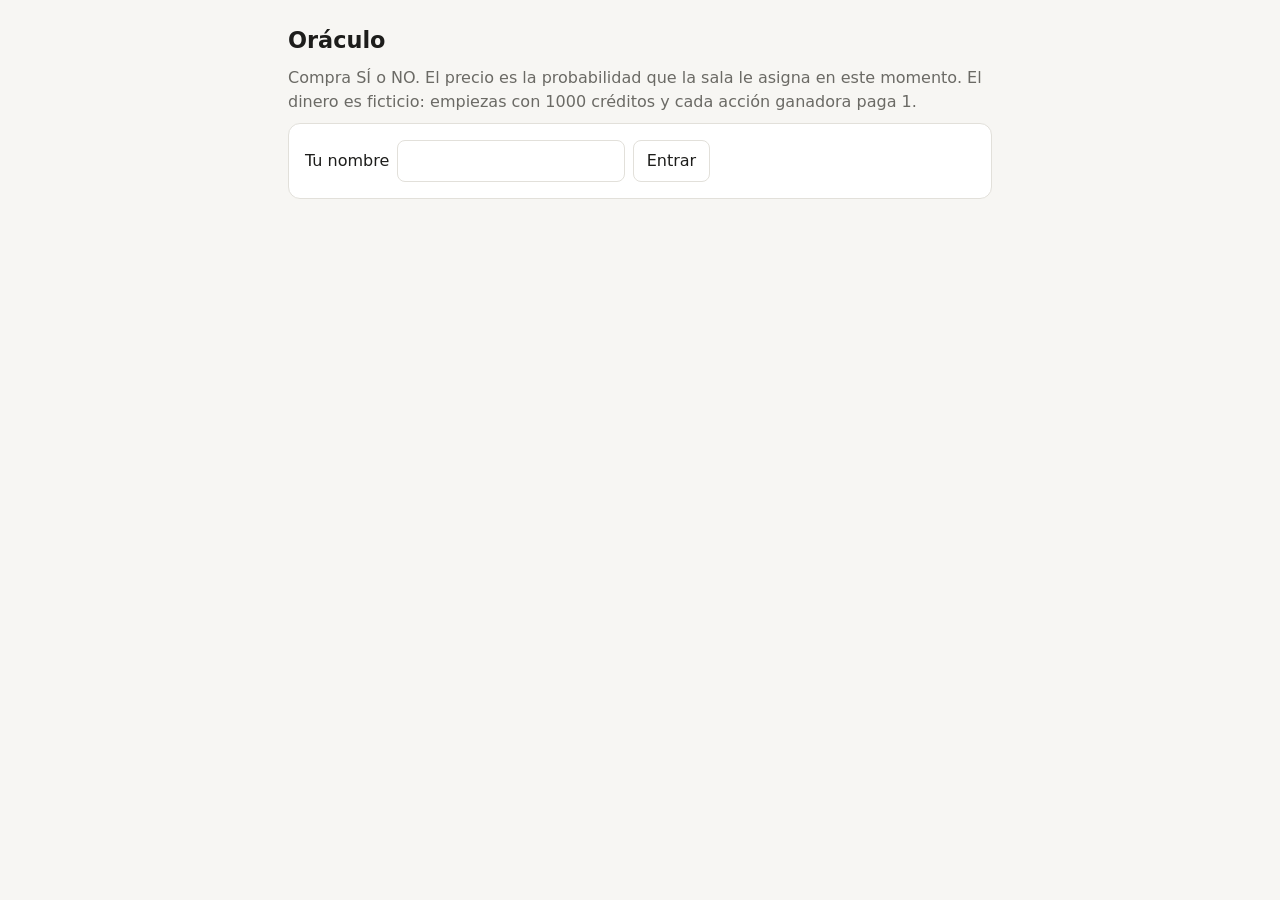
==== app/entrypoints/http/static/index.html @ 0722945f "fist commit" ====
<!doctype html>
<html lang="es">
<head>
<meta charset="utf-8">
<meta name="viewport" content="width=device-width, initial-scale=1">
<title>Oráculo</title>
<link rel="stylesheet" href="estilo.css">
</head>
<body>
<main>
  <h1>Oráculo</h1>
  <p class="tenue">Compra SÍ o NO. El precio es la probabilidad que la sala le asigna en este momento.
    El dinero es ficticio: empiezas con 1000 créditos y cada acción ganadora paga 1.</p>

  <form id="ingreso" class="tarjeta fila">
    <label for="nombre">Tu nombre</label>
    <input id="nombre" maxlength="24" required autocomplete="nickname">
    <button>Entrar</button>
  </form>

  <section id="panel" hidden>
    <p><strong id="quien"></strong> · saldo <span class="precio" id="saldo"></span> créditos</p>
    <p class="aviso pequeno">Por favor, no lo busques. Lo interesante es ver qué sabe la sala sin buscador;
      el oráculo se encarga de buscar.</p>
    <p class="error" id="error" role="alert"></p>
    <div id="lista"></div>
  </section>
</main>

<script src="comun.js"></script>
<script>
let usuario = guardado("oraculo.usuario") || "";
let monto = Number(guardado("oraculo.monto")) || 50;
const respondidos = new Set(JSON.parse(guardado("oraculo.censo") || "[]"));

document.getElementById("ingreso").addEventListener("submit", e => {
  e.preventDefault();
  usuario = guardado("oraculo.usuario", document.getElementById("nombre").value.trim());
  arrancar();
});

function posicion(u, id) {
  const p = u.positions[id];
  if (!p || (p.YES < 0.01 && p.NO < 0.01)) return "";
  return `<p class="pequeno tenue">Tienes ${p.YES.toFixed(1)} acciones SÍ · ${p.NO.toFixed(1)} acciones NO</p>`;
}

function controles(m) {
  if (m.status !== "open") {
    return `<p>Resuelto: <strong class="${m.outcome === "YES" ? "si" : "no"}">${RESULTADO[m.outcome]}</strong></p>`;
  }
  const operar = `<div class="fila">
      <button class="si" data-operar="YES" data-id="${m.id}">Comprar SÍ</button>
      <button class="no" data-operar="NO" data-id="${m.id}">Comprar NO</button>
    </div>`;
  if (m.kind !== "sala") return operar;
  const censo = respondidos.has(m.id)
    ? `<p class="pequeno tenue">Ya respondiste el censo. Tu respuesta es privada.</p>`
    : `<p class="pequeno">Censo privado: ¿y tú? Responde la verdad sobre ti; no se publica quién dijo qué.</p>
       <div class="fila">
         <button data-censo="true" data-id="${m.id}">Sí, yo sí</button>
         <button data-censo="false" data-id="${m.id}">Yo no</button>
       </div>`;
  return censo + operar;
}

async function pintar() {
  const [mercados, u] = await Promise.all([
    api("/api/markets"), api(`/api/users/${encodeURIComponent(usuario)}`),
  ]);
  document.getElementById("quien").textContent = u.name;
  document.getElementById("saldo").textContent = u.balance.toFixed(0);
  document.getElementById("lista").innerHTML = `
    <div class="fila pequeno">Monto por orden:
      ${[10, 50, 100, 250].map(n =>
        `<button data-monto="${n}" ${n === monto ? "disabled" : ""}>${n}</button>`).join("")}
    </div>` + mercados.map(m => `
    <article class="tarjeta">
      <span class="chip">${esc(TIPOS[m.kind].etiqueta)}</span>
      <p class="pregunta">${esc(m.question)}</p>
      <p class="pequeno tenue">${esc(m.criteria)}</p>
      <p class="precio"><span class="si">SÍ ${pct(m.prices.YES)}</span> ·
        <span class="no">NO ${pct(m.prices.NO)}</span></p>
      ${controles(m)}
      ${posicion(u, m.id)}
    </article>`).join("");
}

document.getElementById("lista").addEventListener("click", async e => {
  const b = e.target.closest("button");
  if (!b) return;
  const error = document.getElementById("error");
  error.textContent = "";
  try {
    if (b.dataset.monto) {
      monto = Number(guardado("oraculo.monto", b.dataset.monto));
    } else if (b.dataset.operar) {
      await api(`/api/markets/${b.dataset.id}/trade`, {
        method: "POST",
        headers: { "Content-Type": "application/json" },
        body: JSON.stringify({ user: usuario, outcome: b.dataset.operar, amount: monto }),
      });
    } else if (b.dataset.censo) {
      try {
        await api(`/api/markets/${b.dataset.id}/census`, {
          method: "POST",
          headers: { "Content-Type": "application/json" },
          body: JSON.stringify({ user: usuario, answer: b.dataset.censo === "true" }),
        });
      } finally {
        respondidos.add(b.dataset.id);
        guardado("oraculo.censo", JSON.stringify([...respondidos]));
      }
    }
  } catch (err) {
    error.textContent = err.message;
  }
  pintar();
});

function arrancar() {
  if (!usuario) return;
  document.getElementById("ingreso").hidden = true;
  document.getElementById("panel").hidden = false;
  pintar();
  setInterval(() => pintar().catch(() => {}), 3000);
}
arrancar();
</script>
</body>
</html>
---- app/entrypoints/http/static/estilo.css ----
:root {
  --fondo: #f7f6f3;
  --superficie: #ffffff;
  --texto: #1d1d1b;
  --tenue: #6b6a65;
  --borde: #e2e0da;
  --si: #1f7a4d;
  --no: #b3342b;
  --pendiente: #a86a00;
  --acento: #2f5bd3;
  --chip: #efeee9;
}
@media (prefers-color-scheme: dark) {
  :root:not([data-theme="light"]) {
    --fondo: #151514;
    --superficie: #1f1f1d;
    --texto: #ecebe6;
    --tenue: #a3a29b;
    --borde: #34332f;
    --si: #4cc38a;
    --no: #f07167;
    --pendiente: #f0b44c;
    --acento: #7c9cf5;
    --chip: #2a2a27;
  }
}
:root[data-theme="dark"] {
  --fondo: #151514;
  --superficie: #1f1f1d;
  --texto: #ecebe6;
  --tenue: #a3a29b;
  --borde: #34332f;
  --si: #4cc38a;
  --no: #f07167;
  --pendiente: #f0b44c;
  --acento: #7c9cf5;
  --chip: #2a2a27;
}

* { box-sizing: border-box; }
body {
  margin: 0;
  background: var(--fondo);
  color: var(--texto);
  font: 16px/1.5 system-ui, -apple-system, "Segoe UI", sans-serif;
}
main { max-width: 46rem; margin: 0 auto; padding: 1rem 16px 3rem; }
h1 { font-size: 1.4rem; margin: .5rem 0; }
p { margin: .4rem 0; }
.tenue { color: var(--tenue); }
.pequeno { font-size: .85rem; }

.tarjeta {
  background: var(--superficie);
  border: 1px solid var(--borde);
  border-radius: 12px;
  padding: 1rem;
  margin: 1rem 0;
}
.pregunta { font-weight: 600; font-size: 1.05rem; margin: .4rem 0; }
.chip {
  display: inline-block;
  background: var(--chip);
  border-radius: 999px;
  padding: .1rem .6rem;
  font-size: .78rem;
  color: var(--tenue);
}
.precio { font-variant-numeric: tabular-nums; font-weight: 700; }
.si { color: var(--si); }
.no { color: var(--no); }
.pendiente { color: var(--pendiente); }

button, select, input {
  font: inherit;
  color: inherit;
  background: var(--superficie);
  border: 1px solid var(--borde);
  border-radius: 8px;
  padding: .5rem .8rem;
}
button { cursor: pointer; }
button:disabled { opacity: .5; cursor: default; }
button.si { border-color: var(--si); }
button.no { border-color: var(--no); }
.fila { display: flex; flex-wrap: wrap; gap: .5rem; align-items: center; margin-top: .6rem; }

.spark { width: 100%; height: 80px; display: block; }
.spark-ref { stroke: var(--borde); stroke-dasharray: 4 4; }
.spark-linea { fill: none; stroke: var(--acento); stroke-width: 2.5; }

.aviso { border-left: 3px solid var(--pendiente); padding: .3rem .8rem; }
.error { color: var(--no); min-height: 1.5em; }
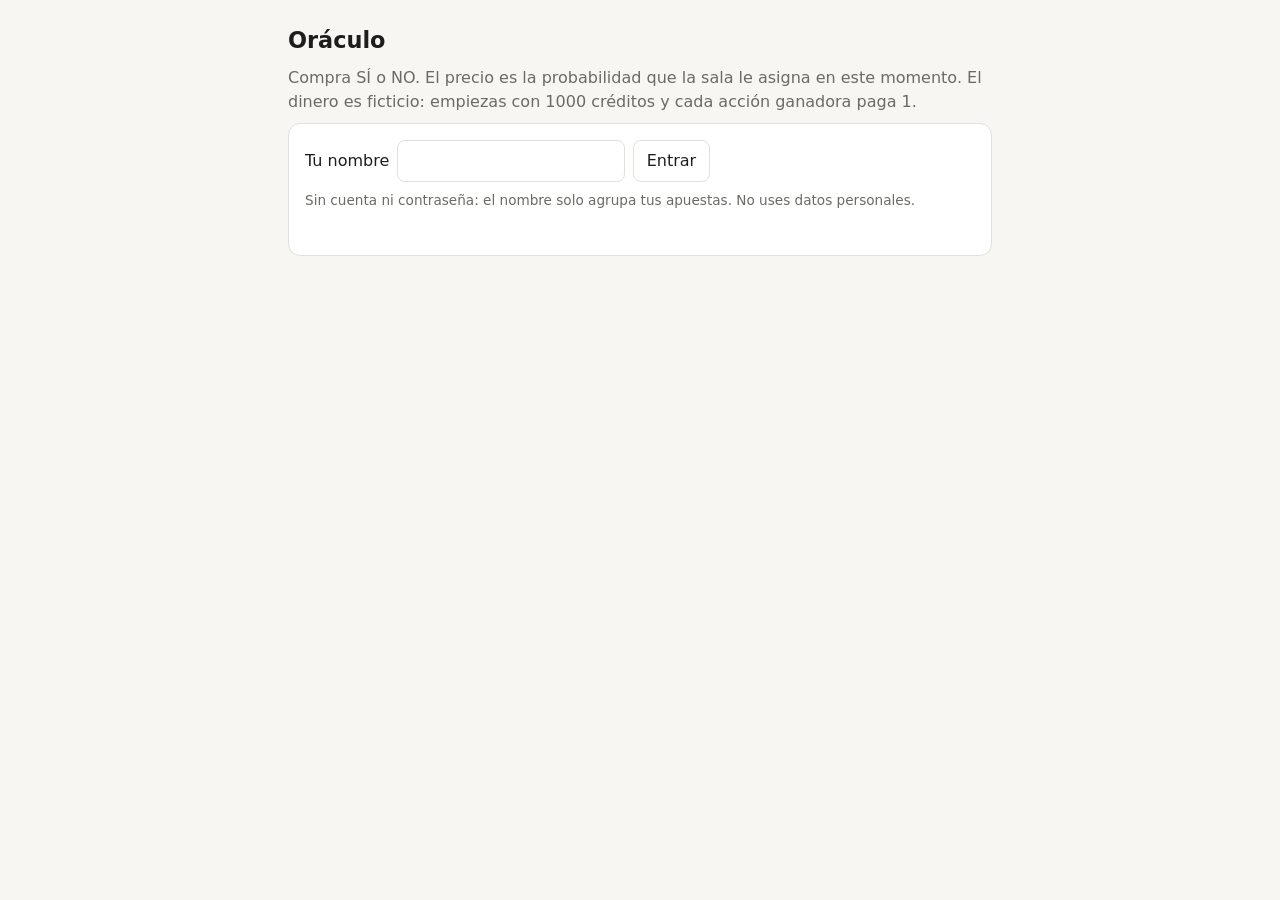
==== commit 0d5348ee: "Implementación de un nodo de nube real y su integración con Cloud Run - Se creó el módulo `node.py` " ====
--- a/app/entrypoints/http/static/index.html
+++ b/app/entrypoints/http/static/index.html
@@ -14,118 +14,26 @@
 
   <form id="ingreso" class="tarjeta fila">
     <label for="nombre">Tu nombre</label>
-    <input id="nombre" maxlength="24" required autocomplete="nickname">
+    <input id="nombre" maxlength="24" required autocomplete="nickname"
+      title="Letras, números, espacio, punto, guion o guion bajo">
     <button>Entrar</button>
+    <p class="pequeno tenue">Sin cuenta ni contraseña: el nombre solo agrupa tus
+      apuestas. No uses datos personales.</p>
+    <p class="error pequeno" id="error-ingreso" role="alert"></p>
   </form>
 
   <section id="panel" hidden>
     <p><strong id="quien"></strong> · saldo <span class="precio" id="saldo"></span> créditos</p>
     <p class="aviso pequeno">Por favor, no lo busques. Lo interesante es ver qué sabe la sala sin buscador;
       el oráculo se encarga de buscar.</p>
+    <p class="aviso pequeno" id="demanda" hidden>Tu móvil es demanda real: cada vez que esta página consulta el
+      mercado, cuenta como tráfico. Con él, la nube decide cuántos servidores encender en Google Cloud.</p>
     <p class="error" id="error" role="alert"></p>
     <div id="lista"></div>
   </section>
 </main>
 
 <script src="comun.js"></script>
-<script>
-let usuario = guardado("oraculo.usuario") || "";
-let monto = Number(guardado("oraculo.monto")) || 50;
-const respondidos = new Set(JSON.parse(guardado("oraculo.censo") || "[]"));
-
-document.getElementById("ingreso").addEventListener("submit", e => {
-  e.preventDefault();
-  usuario = guardado("oraculo.usuario", document.getElementById("nombre").value.trim());
-  arrancar();
-});
-
-function posicion(u, id) {
-  const p = u.positions[id];
-  if (!p || (p.YES < 0.01 && p.NO < 0.01)) return "";
-  return `<p class="pequeno tenue">Tienes ${p.YES.toFixed(1)} acciones SÍ · ${p.NO.toFixed(1)} acciones NO</p>`;
-}
-
-function controles(m) {
-  if (m.status !== "open") {
-    return `<p>Resuelto: <strong class="${m.outcome === "YES" ? "si" : "no"}">${RESULTADO[m.outcome]}</strong></p>`;
-  }
-  const operar = `<div class="fila">
-      <button class="si" data-operar="YES" data-id="${m.id}">Comprar SÍ</button>
-      <button class="no" data-operar="NO" data-id="${m.id}">Comprar NO</button>
-    </div>`;
-  if (m.kind !== "sala") return operar;
-  const censo = respondidos.has(m.id)
-    ? `<p class="pequeno tenue">Ya respondiste el censo. Tu respuesta es privada.</p>`
-    : `<p class="pequeno">Censo privado: ¿y tú? Responde la verdad sobre ti; no se publica quién dijo qué.</p>
-       <div class="fila">
-         <button data-censo="true" data-id="${m.id}">Sí, yo sí</button>
-         <button data-censo="false" data-id="${m.id}">Yo no</button>
-       </div>`;
-  return censo + operar;
-}
-
-async function pintar() {
-  const [mercados, u] = await Promise.all([
-    api("/api/markets"), api(`/api/users/${encodeURIComponent(usuario)}`),
-  ]);
-  document.getElementById("quien").textContent = u.name;
-  document.getElementById("saldo").textContent = u.balance.toFixed(0);
-  document.getElementById("lista").innerHTML = `
-    <div class="fila pequeno">Monto por orden:
-      ${[10, 50, 100, 250].map(n =>
-        `<button data-monto="${n}" ${n === monto ? "disabled" : ""}>${n}</button>`).join("")}
-    </div>` + mercados.map(m => `
-    <article class="tarjeta">
-      <span class="chip">${esc(TIPOS[m.kind].etiqueta)}</span>
-      <p class="pregunta">${esc(m.question)}</p>
-      <p class="pequeno tenue">${esc(m.criteria)}</p>
-      <p class="precio"><span class="si">SÍ ${pct(m.prices.YES)}</span> ·
-        <span class="no">NO ${pct(m.prices.NO)}</span></p>
-      ${controles(m)}
-      ${posicion(u, m.id)}
-    </article>`).join("");
-}
-
-document.getElementById("lista").addEventListener("click", async e => {
-  const b = e.target.closest("button");
-  if (!b) return;
-  const error = document.getElementById("error");
-  error.textContent = "";
-  try {
-    if (b.dataset.monto) {
-      monto = Number(guardado("oraculo.monto", b.dataset.monto));
-    } else if (b.dataset.operar) {
-      await api(`/api/markets/${b.dataset.id}/trade`, {
-        method: "POST",
-        headers: { "Content-Type": "application/json" },
-        body: JSON.stringify({ user: usuario, outcome: b.dataset.operar, amount: monto }),
-      });
-    } else if (b.dataset.censo) {
-      try {
-        await api(`/api/markets/${b.dataset.id}/census`, {
-          method: "POST",
-          headers: { "Content-Type": "application/json" },
-          body: JSON.stringify({ user: usuario, answer: b.dataset.censo === "true" }),
-        });
-      } finally {
-        respondidos.add(b.dataset.id);
-        guardado("oraculo.censo", JSON.stringify([...respondidos]));
-      }
-    }
-  } catch (err) {
-    error.textContent = err.message;
-  }
-  pintar();
-});
-
-function arrancar() {
-  if (!usuario) return;
-  document.getElementById("ingreso").hidden = true;
-  document.getElementById("panel").hidden = false;
-  pintar();
-  setInterval(() => pintar().catch(() => {}), 3000);
-}
-arrancar();
-</script>
+<script src="audiencia.js"></script>
 </body>
 </html>
--- a/app/entrypoints/http/static/estilo.css
+++ b/app/entrypoints/http/static/estilo.css
@@ -9,6 +9,10 @@
   --pendiente: #a86a00;
   --acento: #2f5bd3;
   --chip: #efeee9;
+  --serie-1: #2a78d6;
+  --serie-2: #eb6834;
+  --serie-3: #1baf7a;
+  --serie-4: #eda100;
 }
 @media (prefers-color-scheme: dark) {
   :root:not([data-theme="light"]) {
@@ -22,6 +26,10 @@
     --pendiente: #f0b44c;
     --acento: #7c9cf5;
     --chip: #2a2a27;
+    --serie-1: #3987e5;
+    --serie-2: #d95926;
+    --serie-3: #199e70;
+    --serie-4: #c98500;
   }
 }
 :root[data-theme="dark"] {
@@ -35,6 +43,10 @@
   --pendiente: #f0b44c;
   --acento: #7c9cf5;
   --chip: #2a2a27;
+  --serie-1: #3987e5;
+  --serie-2: #d95926;
+  --serie-3: #199e70;
+  --serie-4: #c98500;
 }
 
 * { box-sizing: border-box; }
@@ -91,3 +103,31 @@
 
 .aviso { border-left: 3px solid var(--pendiente); padding: .3rem .8rem; }
 .error { color: var(--no); min-height: 1.5em; }
+
+/* --- gráficos ------------------------------------------------------------------ */
+.grafico { position: relative; }
+.lienzo { width: 100%; height: auto; display: block; overflow: visible; }
+.rejilla { stroke: var(--borde); stroke-width: 1; }
+.eje { fill: var(--tenue); font-size: 11px; }
+.etiqueta { font-weight: 600; fill: var(--texto); }
+.serie { fill: none; stroke-width: 2; stroke-linejoin: round; stroke-linecap: round; }
+.guia { stroke: var(--tenue); stroke-width: 1; }
+.segmento:hover, .segmento:focus { opacity: .8; outline: none; }
+.leyenda { display: flex; flex-wrap: wrap; gap: .3rem 1rem; font-size: .8rem; color: var(--tenue); margin-bottom: .3rem; }
+.leyenda > span { display: inline-flex; align-items: center; gap: .35rem; }
+.ley-linea { width: 14px; height: 2px; border-radius: 1px; }
+.ley-caja { width: 10px; height: 10px; border-radius: 2px; }
+.tip {
+  position: absolute; top: 1.6rem; pointer-events: none; z-index: 2;
+  background: var(--superficie); border: 1px solid var(--borde); border-radius: 8px;
+  padding: .4rem .6rem; font-size: .8rem; box-shadow: 0 2px 8px rgb(0 0 0 / .12); min-width: 9rem;
+}
+.tip-titulo { color: var(--tenue); margin-bottom: .2rem; }
+.tip-fila { display: flex; align-items: center; gap: .4rem; }
+.tip-clave { width: 12px; height: 2px; border-radius: 1px; }
+table { border-collapse: collapse; width: 100%; font-size: .85rem; font-variant-numeric: tabular-nums; }
+th, td { text-align: left; padding: .3rem .4rem; border-bottom: 1px solid var(--borde); }
+th { color: var(--tenue); font-weight: 500; }
+.tabla { overflow-x: auto; }
+
+#ingreso .pequeno { flex-basis: 100%; margin: 0; }
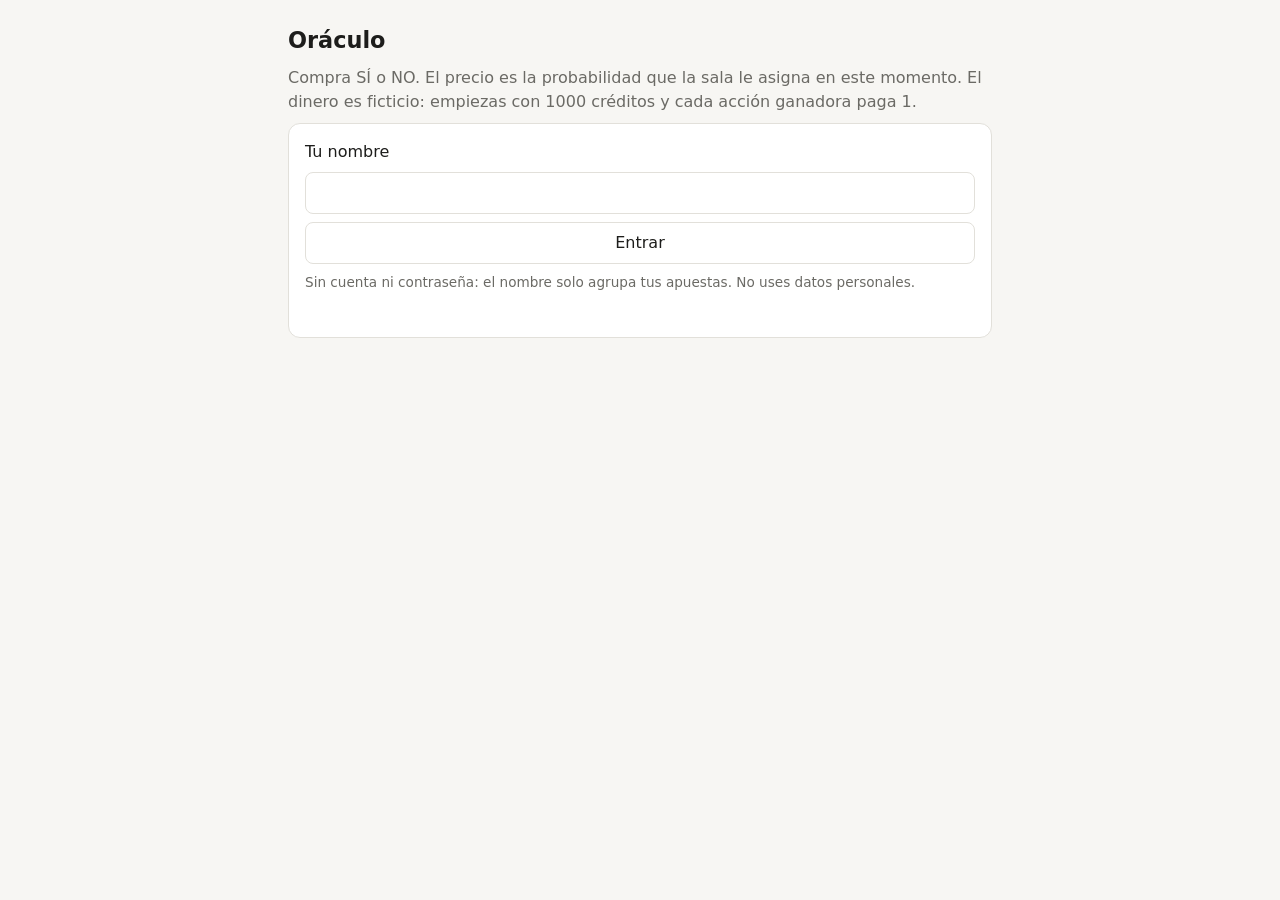
==== commit 30b34023: "Refactor code structure for improved readability and maintainability; remove redundant code blocks a" ====
--- a/app/entrypoints/http/static/index.html
+++ b/app/entrypoints/http/static/index.html
@@ -16,6 +16,9 @@
     <label for="nombre">Tu nombre</label>
     <input id="nombre" maxlength="24" required autocomplete="nickname"
       title="Letras, números, espacio, punto, guion o guion bajo">
+    <label for="codigo" id="codigo-etiqueta" hidden>Código de la sala</label>
+    <input id="codigo" maxlength="12" autocomplete="off" autocapitalize="characters" hidden
+      title="Está en la pantalla del proyector">
     <button>Entrar</button>
     <p class="pequeno tenue">Sin cuenta ni contraseña: el nombre solo agrupa tus
       apuestas. No uses datos personales.</p>
@@ -27,7 +30,8 @@
     <p class="aviso pequeno">Por favor, no lo busques. Lo interesante es ver qué sabe la sala sin buscador;
       el oráculo se encarga de buscar.</p>
     <p class="aviso pequeno" id="demanda" hidden>Tu móvil es demanda real: cada vez que esta página consulta el
-      mercado, cuenta como tráfico. Con él, la nube decide cuántos servidores encender en Google Cloud.</p>
+      mercado, cuenta como tráfico. Con él, la nube decide cuántos servidores encender en Google Cloud, y los agentes
+      del mercado real compiten por venderlo con precios reales de Cloud Run.</p>
     <p class="error" id="error" role="alert"></p>
     <div id="lista"></div>
   </section>
--- a/app/entrypoints/http/static/estilo.css
+++ b/app/entrypoints/http/static/estilo.css
@@ -101,6 +101,17 @@
 .spark-ref { stroke: var(--borde); stroke-dasharray: 4 4; }
 .spark-linea { fill: none; stroke: var(--acento); stroke-width: 2.5; }
 
+.titular { margin: .5rem 0; padding: .4rem .8rem; border-left: 3px solid var(--acento); background: var(--chip);
+  border-radius: 0 8px 8px 0; font-style: italic; }
+.titular a { color: inherit; }
+.cobertura { display: grid; grid-template-columns: repeat(auto-fit, minmax(min(100%, 14rem), 1fr)); gap: .6rem; }
+.cobertura ul { margin: .2rem 0; padding-left: 1.1rem; }
+.cobertura a { color: inherit; }
+.lado-izquierda, .lado-derecha { text-transform: uppercase; letter-spacing: .04em; font-size: .75rem; }
+.creencia { position: relative; height: 10px; background: var(--chip); border-radius: 999px; margin: .25rem 0; }
+.creencia > span { position: absolute; top: -3px; width: 4px; height: 16px; border-radius: 2px; }
+.creencia .agente { background: var(--acento); }
+.creencia .sala { background: var(--tenue); }
 .aviso { border-left: 3px solid var(--pendiente); padding: .3rem .8rem; }
 .error { color: var(--no); min-height: 1.5em; }
 
@@ -130,4 +141,6 @@
 th { color: var(--tenue); font-weight: 500; }
 .tabla { overflow-x: auto; }
 
+#ingreso { flex-direction: column; align-items: stretch; }
+#ingreso input { width: 100%; }
 #ingreso .pequeno { flex-basis: 100%; margin: 0; }
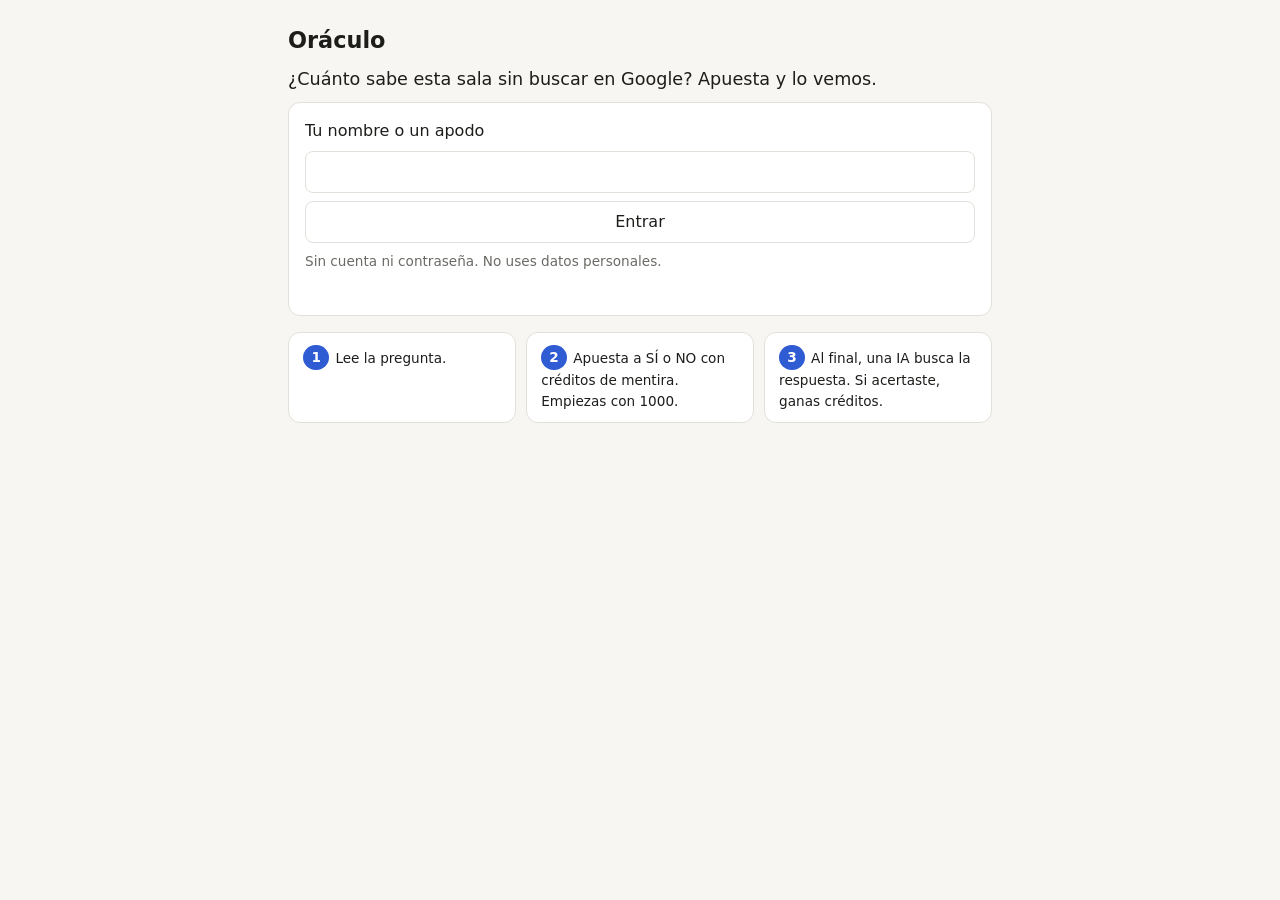
==== commit 41170a50: "feat: Update UI text and styles for clarity and consistency - Revised labels and descriptions in com" ====
--- a/app/entrypoints/http/static/index.html
+++ b/app/entrypoints/http/static/index.html
@@ -9,30 +9,35 @@
 <body>
 <main>
   <h1>Oráculo</h1>
-  <p class="tenue">Compra SÍ o NO. El precio es la probabilidad que la sala le asigna en este momento.
-    El dinero es ficticio: empiezas con 1000 créditos y cada acción ganadora paga 1.</p>
+  <p class="lema">¿Cuánto sabe esta sala sin buscar en Google? Apuesta y lo vemos.</p>
 
   <form id="ingreso" class="tarjeta fila">
-    <label for="nombre">Tu nombre</label>
+    <label for="codigo" id="codigo-etiqueta" hidden>Código de la sala <span class="tenue pequeno">(está en la pantalla grande)</span></label>
+    <input id="codigo" maxlength="12" autocomplete="off" autocapitalize="characters" hidden>
+    <label for="nombre">Tu nombre o un apodo</label>
     <input id="nombre" maxlength="24" required autocomplete="nickname"
       title="Letras, números, espacio, punto, guion o guion bajo">
-    <label for="codigo" id="codigo-etiqueta" hidden>Código de la sala</label>
-    <input id="codigo" maxlength="12" autocomplete="off" autocapitalize="characters" hidden
-      title="Está en la pantalla del proyector">
     <button>Entrar</button>
-    <p class="pequeno tenue">Sin cuenta ni contraseña: el nombre solo agrupa tus
-      apuestas. No uses datos personales.</p>
+    <p class="pequeno tenue">Sin cuenta ni contraseña. No uses datos personales.</p>
     <p class="error pequeno" id="error-ingreso" role="alert"></p>
   </form>
 
+  <ol class="pasos pequeno" id="como">
+    <li>Lee la pregunta.</li>
+    <li>Apuesta a SÍ o NO con créditos de mentira. Empiezas con 1000.</li>
+    <li>Al final, una IA busca la respuesta. Si acertaste, ganas créditos.</li>
+  </ol>
+
   <section id="panel" hidden>
-    <p><strong id="quien"></strong> · saldo <span class="precio" id="saldo"></span> créditos</p>
-    <p class="aviso pequeno">Por favor, no lo busques. Lo interesante es ver qué sabe la sala sin buscador;
-      el oráculo se encarga de buscar.</p>
-    <p class="aviso pequeno" id="demanda" hidden>Tu móvil es demanda real: cada vez que esta página consulta el
-      mercado, cuenta como tráfico. Con él, la nube decide cuántos servidores encender en Google Cloud, y los agentes
-      del mercado real compiten por venderlo con precios reales de Cloud Run.</p>
+    <div class="cabecera">
+      <p><strong id="quien"></strong></p>
+      <p>Tienes <span class="precio" id="saldo"></span> créditos</p>
+    </div>
+    <p class="aviso pequeno">No lo busques en el móvil: la gracia es ver qué sabe la sala por sí sola.</p>
+    <p class="pequeno tenue" id="demanda" hidden>Dato curioso: mientras tienes esta página abierta, tu móvil es
+      tráfico real para la demo de la nube.</p>
     <p class="error" id="error" role="alert"></p>
+    <p class="si" id="hecho" role="status"></p>
     <div id="lista"></div>
   </section>
 </main>
--- a/app/entrypoints/http/static/estilo.css
+++ b/app/entrypoints/http/static/estilo.css
@@ -9,6 +9,7 @@
   --pendiente: #a86a00;
   --acento: #2f5bd3;
   --chip: #efeee9;
+  --sobre: #ffffff;
   --serie-1: #2a78d6;
   --serie-2: #eb6834;
   --serie-3: #1baf7a;
@@ -26,6 +27,7 @@
     --pendiente: #f0b44c;
     --acento: #7c9cf5;
     --chip: #2a2a27;
+    --sobre: #151514;
     --serie-1: #3987e5;
     --serie-2: #d95926;
     --serie-3: #199e70;
@@ -43,6 +45,7 @@
   --pendiente: #f0b44c;
   --acento: #7c9cf5;
   --chip: #2a2a27;
+  --sobre: #151514;
   --serie-1: #3987e5;
   --serie-2: #d95926;
   --serie-3: #199e70;
@@ -50,6 +53,7 @@
 }
 
 * { box-sizing: border-box; }
+[hidden] { display: none !important; }
 body {
   margin: 0;
   background: var(--fondo);
@@ -144,3 +148,29 @@
 #ingreso { flex-direction: column; align-items: stretch; }
 #ingreso input { width: 100%; }
 #ingreso .pequeno { flex-basis: 100%; margin: 0; }
+
+/* --- lo que ve quien llega por primera vez -------------------------------------- */
+.lema { font-size: 1.1rem; margin-top: 0; }
+.barra { display: flex; height: 2.2rem; border-radius: 999px; overflow: hidden; margin: .5rem 0;
+  font-weight: 700; font-size: .9rem; font-variant-numeric: tabular-nums; }
+.barra > span { display: flex; align-items: center; padding: 0 .8rem; color: var(--sobre); white-space: nowrap;
+  transition: width .4s ease; }
+.barra-si { background: var(--si); }
+.barra-no { background: var(--no); justify-content: flex-end; }
+.pasos { list-style: none; padding: 0; margin: .8rem 0; display: grid; gap: .6rem;
+  grid-template-columns: repeat(auto-fit, minmax(min(100%, 13rem), 1fr)); counter-reset: paso; }
+.pasos li { background: var(--superficie); border: 1px solid var(--borde); border-radius: 12px; padding: .7rem .9rem;
+  counter-increment: paso; }
+.pasos li::before { content: counter(paso); display: inline-grid; place-items: center; width: 1.6rem; height: 1.6rem;
+  border-radius: 50%; background: var(--acento); color: var(--superficie); font-weight: 700; margin-right: .4rem; }
+.apostar { display: grid; grid-template-columns: 1fr 1fr; gap: .5rem; margin-top: .6rem; }
+.apostar button { padding: .8rem; font-size: 1.1rem; font-weight: 700; color: var(--sobre); border: none; }
+.apostar button.si { background: var(--si); }
+.apostar button.no { background: var(--no); }
+.montos { display: flex; flex-wrap: wrap; gap: .4rem; align-items: center; }
+.montos button[aria-pressed="true"] { background: var(--acento); color: var(--superficie); border-color: var(--acento); }
+.resultado { border-radius: 10px; padding: .6rem .8rem; background: var(--chip); margin-top: .5rem; }
+.resultado strong.grande-txt { font-size: 1.3rem; }
+details > summary { cursor: pointer; color: var(--tenue); }
+details[open] > summary { margin-bottom: .4rem; }
+.cabecera { display: flex; justify-content: space-between; align-items: baseline; flex-wrap: wrap; gap: .5rem; }
